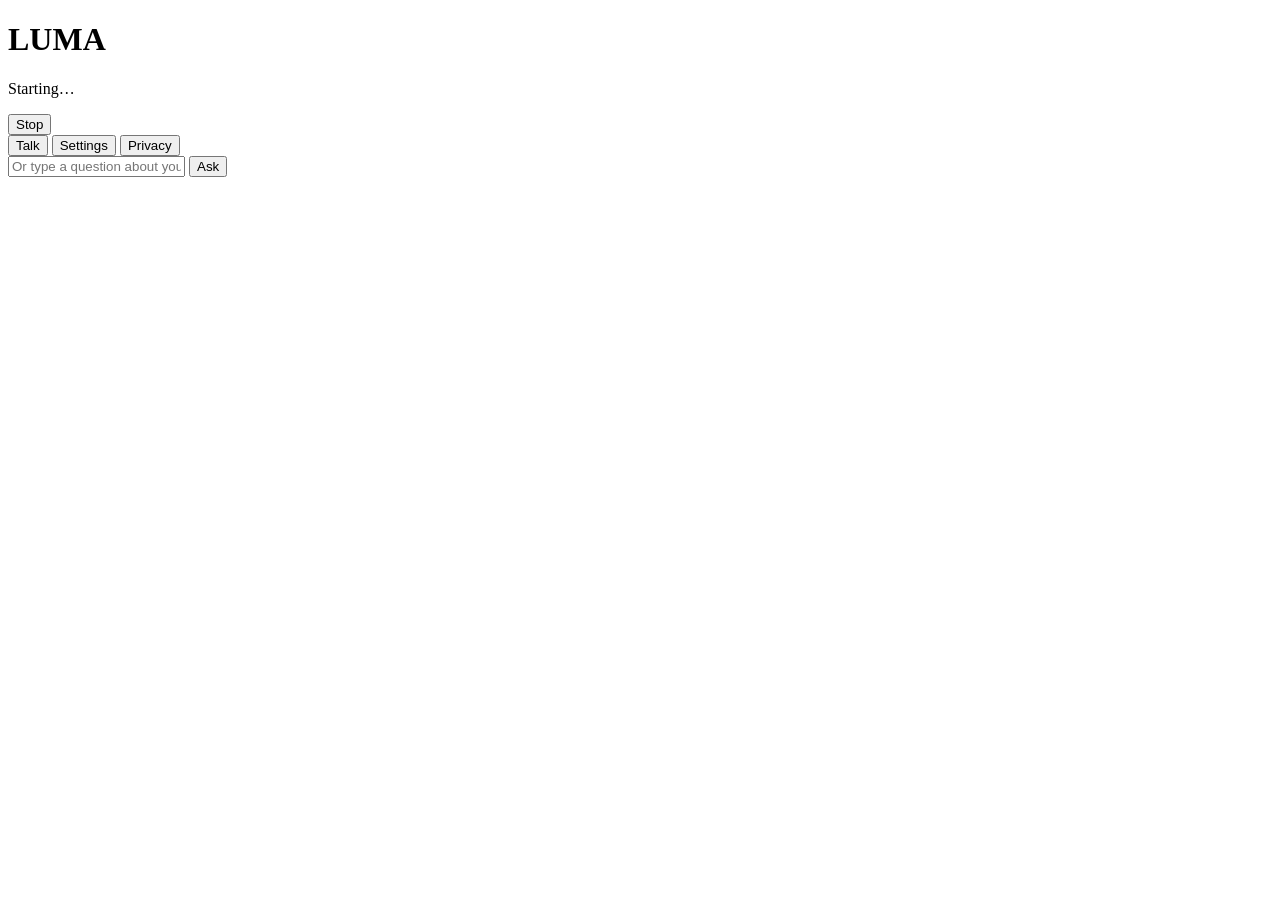
==== index.html @ dfd0d18b "Guide the user through tasks by default; autopilot becomes opt-in Requests to get something done ("c" ====
<!doctype html>
<html lang="en">
  <head>
    <meta charset="UTF-8" />
    <meta name="viewport" content="width=device-width, initial-scale=1.0" />
    <title>LUMA</title>
    <link rel="stylesheet" href="/src/panel/panel.css" />
  </head>
  <body>
    <header class="top">
      <div class="brand">
        <span class="logo" aria-hidden="true"></span>
        <div>
          <h1>LUMA</h1>
          <p class="status" id="status">Starting…</p>
        </div>
      </div>
      <button class="ghost" id="stop" title="Stop talking and clear the screen">Stop</button>
    </header>

    <nav class="tabs" role="tablist">
      <button role="tab" aria-selected="true" data-tab="talk">Talk</button>
      <button role="tab" aria-selected="false" data-tab="settings">Settings</button>
      <button role="tab" aria-selected="false" data-tab="privacy">Privacy</button>
    </nav>

    <main>
      <section data-panel="talk">
        <div class="hint" id="hint"></div>
        <div class="log" id="log" aria-live="polite"></div>
        <form class="ask" id="ask">
          <input id="question" autocomplete="off" placeholder="Or type a question about your screen…" />
          <button type="submit">Ask</button>
        </form>
      </section>

      <section data-panel="settings" hidden>
        <h2>API keys</h2>
        <p class="muted">Stored in your system keychain. They are never shown again or sent anywhere except the provider.</p>
        <div class="keys" id="keys"></div>

        <h2>Voice</h2>
        <div class="grid">
          <label>Voice <select id="tts_speaker"></select></label>
          <label>Language <select id="tts_language"></select></label>
          <label>Speed <input id="tts_pace" type="range" min="0.7" max="1.6" step="0.05" /></label>
          <label>Conversation engine
            <select id="voice_engine">
              <option value="standard">Standard: every feature (speech-to-text → Gemini → voice)</option>
              <option value="live">Fast mode: Gemini Live native audio (answers in under a second)</option>
            </select>
          </label>
        </div>
        <label class="check"><input type="checkbox" id="follow_up" /> After an answer, keep listening a few seconds for a follow-up (no shortcut needed)</label>
        <label class="check"><input type="checkbox" id="warm_stt" /> Keep speech recognition ready for a few seconds after each answer (faster follow-ups)</label>

        <h2>Brain</h2>
        <label class="mode">Answer mode
          <select id="mode">
            <option value="accurate">Accurate: Gemini 3.8 Flash (best pointing, ~3.4 s)</option>
            <option value="fast">Fast: Gemini 3.5 Flash (~2.2 s, less precise)</option>
            <option value="custom">Custom (set below)</option>
          </select>
        </label>
        <div class="grid">
          <label>Gemini model <input id="gemini_model" spellcheck="false" /></label>
          <label>Thinking
            <select id="thinking_level">
              <option value="minimal">Minimal (fastest)</option>
              <option value="low">Low (recommended)</option>
              <option value="medium">Medium</option>
              <option value="high">High (slowest, deepest)</option>
            </select>
          </label>
          <label>Speech-to-text model <input id="stt_model" spellcheck="false" /></label>
          <label>Shortcut (hold to talk) <input id="hotkey" spellcheck="false" /></label>
          <label>LUMA proxy URL (optional) <input id="proxy_url" spellcheck="false" placeholder="https://luma-proxy.example.com" /></label>
        </div>
        <h2>Drawing &amp; doing</h2>
        <div class="grid">
          <label>Draw on screen
            <select id="annotate">
              <option value="auto">When I ask to be shown, or it clearly helps</option>
              <option value="always">Always</option>
              <option value="never">Never (voice only)</option>
            </select>
          </label>
          <label>Point-and-ask after holding the trackpad (seconds) <input id="long_press_s" type="number" min="0.6" max="5" step="0.1" /></label>
        </div>
        <label class="check"><input type="checkbox" id="gesture" /> Point-and-ask: hold the trackpad or mouse button still on something, then ask about it (or stay quiet for an explanation)</label>
        <label class="check"><input type="checkbox" id="snap_to_elements" /> Snap boxes to the exact edges of buttons and controls (uses Accessibility access)</label>
        <label class="check"><input type="checkbox" id="autopilot" /> Autopilot: let LUMA click and type to do tasks for me instead of guiding me through them (it asks before anything consequential and never types passwords)</label>
        <label class="check"><input type="checkbox" id="refine_small" /> Double-check small targets (icons, thin rows) on a close-up before pointing</label>
        <label class="check"><input type="checkbox" id="remember_lessons" /> Remember lesson progress so “continue where we left off” works after quitting (text only)</label>
        <label class="check"><input type="checkbox" id="send_closeup" /> Send a close-up of the area around the pointer (sharper answers about small things)</label>
        <div class="row"><button id="save">Save settings</button><span class="saved" id="saved"></span></div>

        <h2>Permissions</h2>
        <div class="muted" id="perm"></div>
      </section>

      <section data-panel="privacy" hidden>
        <h2>What LUMA sees</h2>
        <ul class="facts">
          <li>Only while you hold the shortcut (or ask a typed question) does LUMA capture the screen your pointer is on and listen to the microphone.</li>
          <li>The status pill on screen always shows when it is listening, looking, thinking or talking.</li>
          <li>Screenshots and audio are sent to the AI providers for that one answer and are never saved by LUMA. Only the text of the conversation is kept in memory, until you quit or clear it.</li>
        </ul>
        <label class="check"><input type="checkbox" id="paused" /> Pause LUMA (no seeing, no listening)</label>
        <h2>Never look at these apps</h2>
        <p class="muted">One per line. If one of these is in front, LUMA refuses to capture.</p>
        <textarea id="excluded_apps" rows="7" spellcheck="false"></textarea>
        <div class="row">
          <button id="save2">Save</button>
          <button class="ghost" id="clear">Forget this conversation</button>
          <span class="saved" id="saved2"></span>
        </div>
      </section>
    </main>
    <script type="module" src="/src/panel/main.ts"></script>
  </body>
</html>
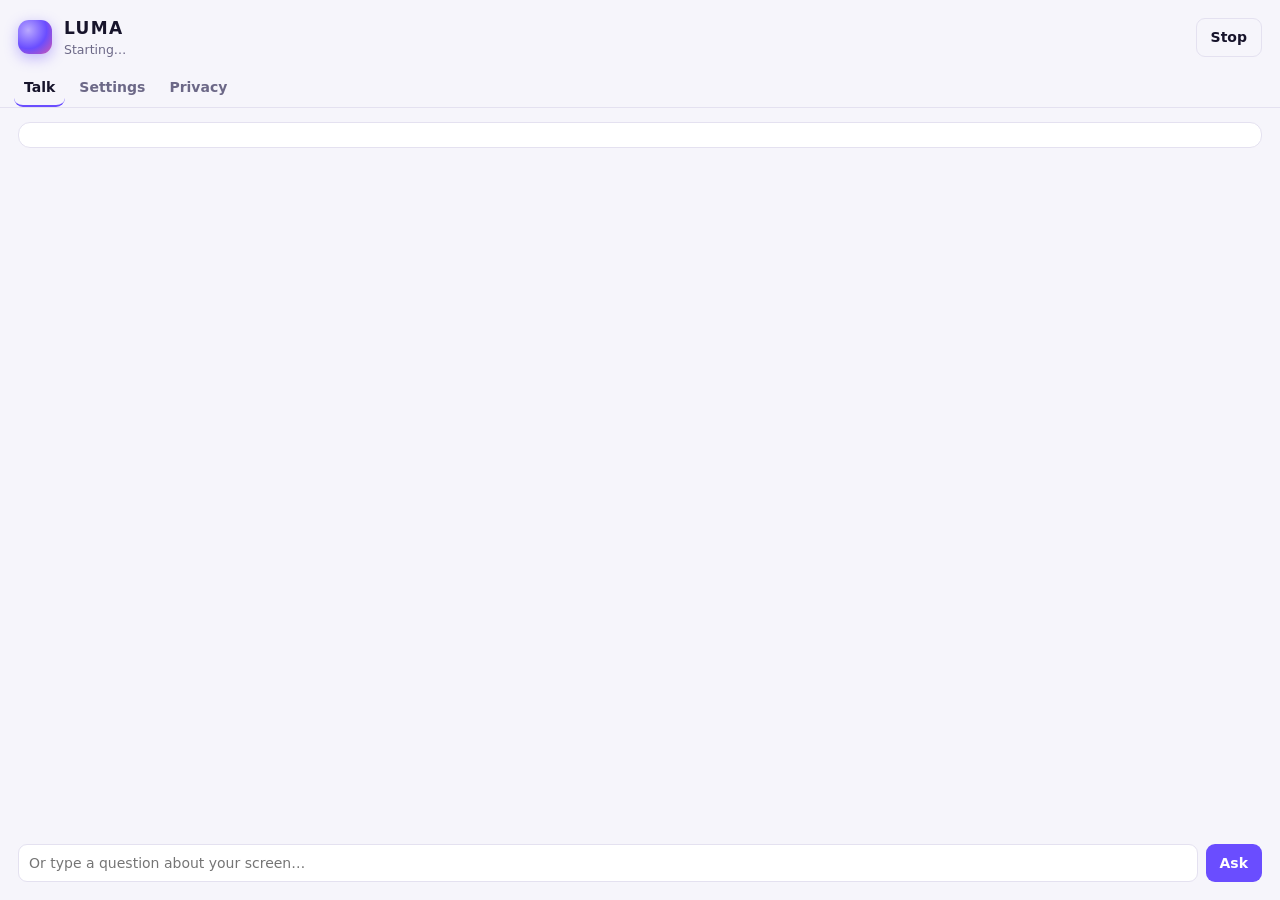
==== commit 247d2cff: "Switch the answering model between Gemini, Groq and Ollama Adds a model provider setting (Settings →" ====
--- a/index.html
+++ b/index.html
@@ -55,7 +55,16 @@
         <label class="check"><input type="checkbox" id="warm_stt" /> Keep speech recognition ready for a few seconds after each answer (faster follow-ups)</label>
 
         <h2>Brain</h2>
-        <label class="mode">Answer mode
+        <label class="mode">Model provider
+          <select id="llm_provider">
+            <option value="gemini">Gemini (Google, every feature)</option>
+            <option value="groq">Groq (cloud, very fast)</option>
+            <option value="ollama">Ollama (runs on this computer)</option>
+          </select>
+        </label>
+        <p class="muted" data-llm="groq" hidden>Use a Groq model that can read images. Fast mode (Gemini Live) is off with Groq.</p>
+        <p class="muted" data-llm="ollama" hidden>Use a vision model you have pulled (for example <code>ollama pull qwen2.5vl</code>). Fast mode (Gemini Live) is off with Ollama.</p>
+        <label class="mode" data-llm="gemini">Answer mode
           <select id="mode">
             <option value="accurate">Accurate: Gemini 3.8 Flash (best pointing, ~3.4 s)</option>
             <option value="fast">Fast: Gemini 3.5 Flash (~2.2 s, less precise)</option>
@@ -63,8 +72,8 @@
           </select>
         </label>
         <div class="grid">
-          <label>Gemini model <input id="gemini_model" spellcheck="false" /></label>
-          <label>Thinking
+          <label data-llm="gemini">Gemini model <input id="gemini_model" spellcheck="false" /></label>
+          <label data-llm="gemini">Thinking
             <select id="thinking_level">
               <option value="minimal">Minimal (fastest)</option>
               <option value="low">Low (recommended)</option>
@@ -72,6 +81,9 @@
               <option value="high">High (slowest, deepest)</option>
             </select>
           </label>
+          <label data-llm="groq" hidden>Groq model <input id="groq_model" spellcheck="false" /></label>
+          <label data-llm="ollama" hidden>Ollama model <input id="ollama_model" spellcheck="false" /></label>
+          <label data-llm="ollama" hidden>Ollama URL <input id="ollama_url" spellcheck="false" placeholder="http://localhost:11434" /></label>
           <label>Speech-to-text model <input id="stt_model" spellcheck="false" /></label>
           <label>Shortcut (hold to talk) <input id="hotkey" spellcheck="false" /></label>
           <label>LUMA proxy URL (optional) <input id="proxy_url" spellcheck="false" placeholder="https://luma-proxy.example.com" /></label>
@@ -89,7 +101,7 @@
         </div>
         <label class="check"><input type="checkbox" id="gesture" /> Point-and-ask: hold the trackpad or mouse button still on something, then ask about it (or stay quiet for an explanation)</label>
         <label class="check"><input type="checkbox" id="snap_to_elements" /> Snap boxes to the exact edges of buttons and controls (uses Accessibility access)</label>
-        <label class="check"><input type="checkbox" id="autopilot" /> Autopilot: let LUMA click and type to do tasks for me instead of guiding me through them (it asks before anything consequential and never types passwords)</label>
+        <label class="check"><input type="checkbox" id="can_act" /> Let LUMA click and type to do tasks I ask for (it asks before anything consequential and never types passwords)</label>
         <label class="check"><input type="checkbox" id="refine_small" /> Double-check small targets (icons, thin rows) on a close-up before pointing</label>
         <label class="check"><input type="checkbox" id="remember_lessons" /> Remember lesson progress so “continue where we left off” works after quitting (text only)</label>
         <label class="check"><input type="checkbox" id="send_closeup" /> Send a close-up of the area around the pointer (sharper answers about small things)</label>
--- a/src/panel/panel.css
+++ b/src/panel/panel.css
@@ -0,0 +1,271 @@
+:root {
+  --bg: #f6f5fb;
+  --card: #ffffff;
+  --ink: #17142b;
+  --muted: #6c6887;
+  --line: #e4e1f0;
+  --accent: #6a4dff;
+  --accent-ink: #ffffff;
+  --you: #efeaff;
+  --font: -apple-system, BlinkMacSystemFont, "Segoe UI Variable", "Segoe UI", system-ui, sans-serif;
+  color-scheme: light dark;
+}
+@media (prefers-color-scheme: dark) {
+  :root {
+    --bg: #121021;
+    --card: #1b1830;
+    --ink: #efedf9;
+    --muted: #9b97b8;
+    --line: #2c2847;
+    --accent: #8a70ff;
+    --you: #2a2450;
+  }
+}
+* {
+  box-sizing: border-box;
+}
+body {
+  margin: 0;
+  background: var(--bg);
+  color: var(--ink);
+  font: 14px/1.45 var(--font);
+  display: flex;
+  flex-direction: column;
+  height: 100vh;
+}
+.top {
+  display: flex;
+  align-items: center;
+  justify-content: space-between;
+  padding: 16px 18px 10px;
+}
+.brand {
+  display: flex;
+  gap: 12px;
+  align-items: center;
+}
+.logo {
+  width: 34px;
+  height: 34px;
+  border-radius: 11px;
+  background: radial-gradient(circle at 30% 30%, #b9a8ff, var(--accent) 55%, #ff5c8a 120%);
+  box-shadow: 0 4px 14px rgba(106, 77, 255, 0.4);
+}
+h1 {
+  margin: 0;
+  font-size: 17px;
+  letter-spacing: 0.08em;
+}
+.status {
+  margin: 0;
+  color: var(--muted);
+  font-size: 12.5px;
+}
+.tabs {
+  display: flex;
+  gap: 4px;
+  padding: 0 14px;
+  border-bottom: 1px solid var(--line);
+}
+.tabs button {
+  border: 0;
+  background: none;
+  color: var(--muted);
+  padding: 8px 10px;
+  font: inherit;
+  font-weight: 600;
+  border-bottom: 2px solid transparent;
+  cursor: pointer;
+}
+.tabs button[aria-selected="true"] {
+  color: var(--ink);
+  border-bottom-color: var(--accent);
+}
+main {
+  flex: 1;
+  overflow: auto;
+  padding: 14px 18px 18px;
+}
+section[data-panel="talk"] {
+  display: flex;
+  flex-direction: column;
+  height: 100%;
+}
+section[hidden],
+[data-llm][hidden] {
+  display: none !important;
+}
+h2 {
+  font-size: 12px;
+  text-transform: uppercase;
+  letter-spacing: 0.08em;
+  color: var(--muted);
+  margin: 18px 0 8px;
+}
+h2:first-child {
+  margin-top: 0;
+}
+.muted {
+  color: var(--muted);
+  font-size: 12.5px;
+  margin: 0 0 10px;
+}
+.hint {
+  background: var(--card);
+  border: 1px solid var(--line);
+  border-radius: 12px;
+  padding: 12px 14px;
+  margin-bottom: 12px;
+}
+.hint kbd {
+  font: 600 12px var(--font);
+  padding: 2px 6px;
+  border-radius: 6px;
+  border: 1px solid var(--line);
+  background: var(--bg);
+}
+.log {
+  flex: 1;
+  overflow: auto;
+  display: flex;
+  flex-direction: column;
+  gap: 8px;
+  padding-bottom: 8px;
+}
+.msg {
+  padding: 9px 12px;
+  border-radius: 12px;
+  max-width: 92%;
+  white-space: pre-wrap;
+}
+.msg.you {
+  align-self: flex-end;
+  background: var(--you);
+}
+.msg.luma {
+  align-self: flex-start;
+  background: var(--card);
+  border: 1px solid var(--line);
+}
+.msg.sys {
+  align-self: center;
+  color: var(--muted);
+  font-size: 12.5px;
+}
+.ask {
+  display: flex;
+  gap: 8px;
+}
+input,
+select,
+textarea {
+  font: inherit;
+  color: var(--ink);
+  background: var(--card);
+  border: 1px solid var(--line);
+  border-radius: 9px;
+  padding: 8px 10px;
+  width: 100%;
+}
+input[type="range"] {
+  padding: 0;
+}
+textarea {
+  resize: vertical;
+}
+input:focus,
+select:focus,
+textarea:focus {
+  outline: 2px solid color-mix(in srgb, var(--accent) 50%, transparent);
+  outline-offset: 0;
+}
+button {
+  font: inherit;
+  font-weight: 600;
+  border: 0;
+  border-radius: 9px;
+  padding: 8px 14px;
+  background: var(--accent);
+  color: var(--accent-ink);
+  cursor: pointer;
+  white-space: nowrap;
+}
+button.ghost {
+  background: transparent;
+  color: var(--ink);
+  border: 1px solid var(--line);
+}
+.grid {
+  display: grid;
+  grid-template-columns: 1fr 1fr;
+  gap: 10px;
+}
+.grid label,
+.keys label {
+  display: flex;
+  flex-direction: column;
+  gap: 4px;
+  font-size: 12.5px;
+  color: var(--muted);
+}
+.mode {
+  display: flex;
+  flex-direction: column;
+  gap: 4px;
+  font-size: 12.5px;
+  color: var(--muted);
+  margin-bottom: 10px;
+}
+.keys {
+  display: flex;
+  flex-direction: column;
+  gap: 10px;
+}
+.keyrow {
+  display: flex;
+  gap: 8px;
+  align-items: end;
+}
+.keyrow label {
+  flex: 1;
+}
+.ok {
+  color: #18a565;
+  font-weight: 600;
+}
+.missing {
+  color: #d9822b;
+  font-weight: 600;
+}
+.check {
+  display: flex;
+  gap: 8px;
+  align-items: flex-start;
+  margin: 12px 0;
+}
+.check input {
+  width: auto;
+  margin-top: 3px;
+}
+.row {
+  display: flex;
+  gap: 10px;
+  align-items: center;
+  margin-top: 10px;
+}
+.saved {
+  color: var(--muted);
+  font-size: 12.5px;
+}
+.facts {
+  padding-left: 18px;
+  margin: 0;
+}
+.facts li {
+  margin-bottom: 6px;
+}
+@media (max-width: 400px) {
+  .grid {
+    grid-template-columns: 1fr;
+  }
+}
